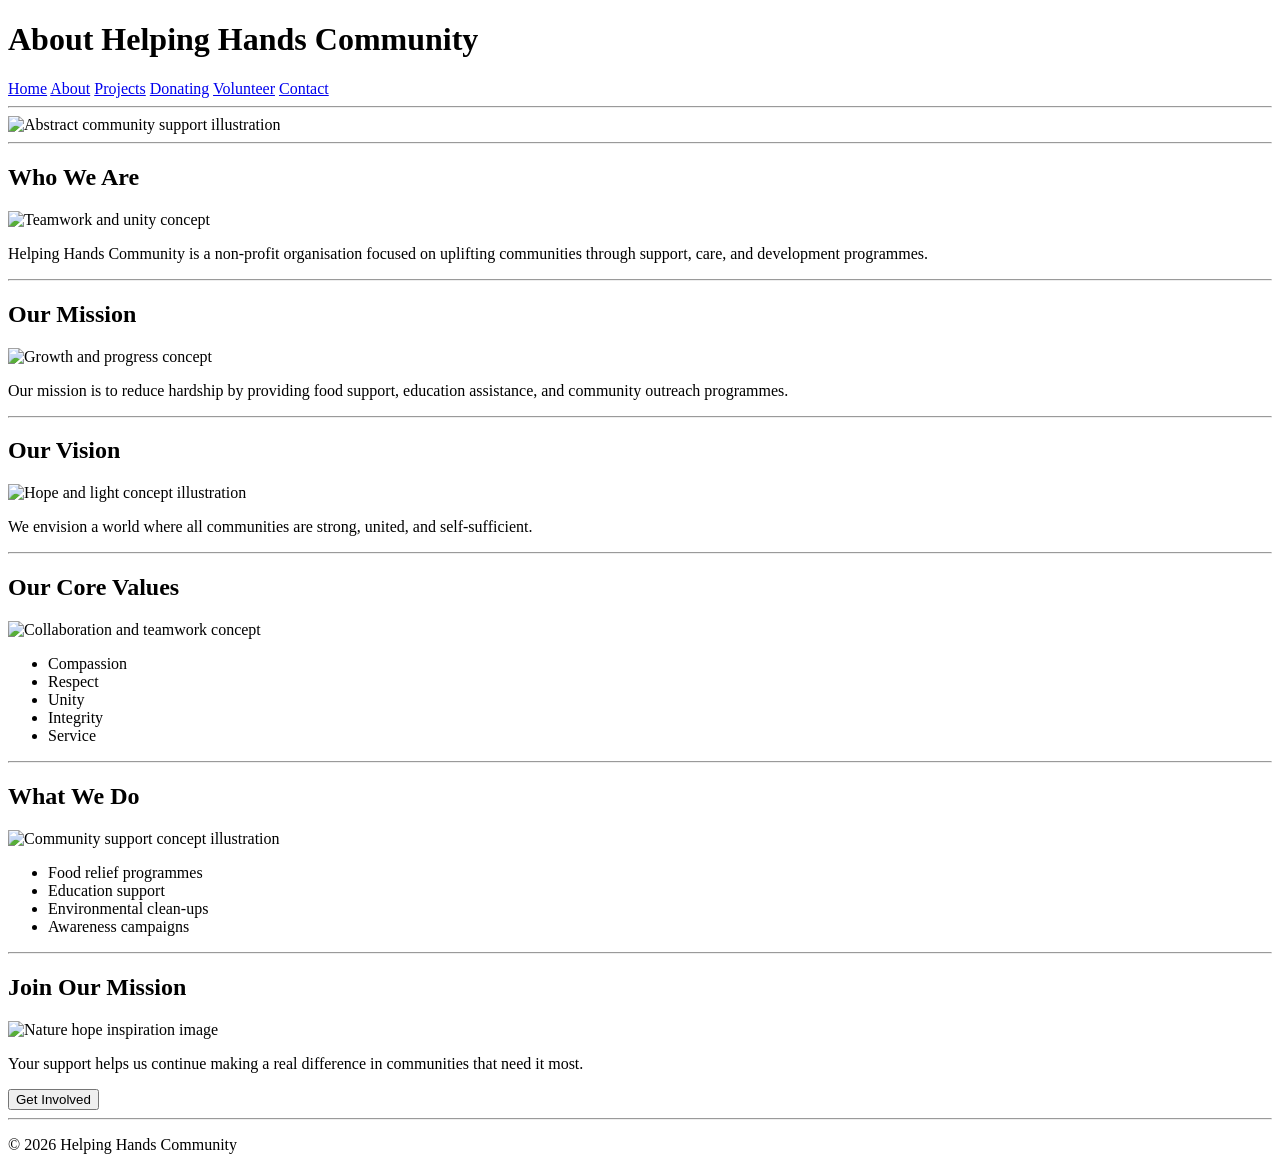
==== about.html @ 3c784768 "Initial commit" ====
<!DOCTYPE html>
<html lang="en">
<head>
  <meta charset="UTF-8">
  <meta name="viewport" content="width=device-width, initial-scale=1.0">
  <title>About Us - Helping Hands Community</title>
</head>

<body>

<header>
  <h1>About Helping Hands Community</h1>

  <nav>
    <a href="index.html">Home</a>
    <a href="about.html">About</a>
    <a href="projects.html">Projects</a>
    <a href="donating.html">Donating</a>
    <a href="volunteer.html">Volunteer</a>
    <a href="contact.html">Contact</a>
  </nav>
</header>

<hr>

<!-- HERO -->
<section>
  <img 
    src="https://images.unsplash.com/photo-1520975922284-9b0e3d0f2b0f?auto=format&fit=crop&w=1200&q=80"
    alt="Abstract community support illustration"
    width="100%"
    style="max-height:350px; object-fit:cover;"
  >
</section>

<hr>

<!-- WHO WE ARE -->
<section>
  <h2>Who We Are</h2>

  <img 
    src="https://images.unsplash.com/photo-1454165804606-c3d57bc86b40?auto=format&fit=crop&w=800&q=80"
    alt="Teamwork and unity concept"
    width="100%"
    style="max-height:250px; object-fit:cover;"
  >

  <p>
    Helping Hands Community is a non-profit organisation focused on uplifting communities
    through support, care, and development programmes.
  </p>
</section>

<hr>

<!-- MISSION -->
<section>
  <h2>Our Mission</h2>

  <img 
    src="https://images.unsplash.com/photo-1504384308090-c894fdcc538d?auto=format&fit=crop&w=800&q=80"
    alt="Growth and progress concept"
    width="100%"
    style="max-height:250px; object-fit:cover;"
  >

  <p>
    Our mission is to reduce hardship by providing food support, education assistance,
    and community outreach programmes.
  </p>
</section>

<hr>

<!-- VISION -->
<section>
  <h2>Our Vision</h2>

  <img 
    src="https://images.unsplash.com/photo-1496307042754-b4aa456c4a2d?auto=format&fit=crop&w=800&q=80"
    alt="Hope and light concept illustration"
    width="100%"
    style="max-height:250px; object-fit:cover;"
  >

  <p>
    We envision a world where all communities are strong, united, and self-sufficient.
  </p>
</section>

<hr>

<!-- VALUES -->
<section>
  <h2>Our Core Values</h2>

  <img 
    src="https://images.unsplash.com/photo-1522202176988-66273c2fd55f?auto=format&fit=crop&w=800&q=80"
    alt="Collaboration and teamwork concept"
    width="100%"
    style="max-height:250px; object-fit:cover;"
  >

  <ul>
    <li>Compassion</li>
    <li>Respect</li>
    <li>Unity</li>
    <li>Integrity</li>
    <li>Service</li>
  </ul>
</section>

<hr>

<!-- WHAT WE DO -->
<section>
  <h2>What We Do</h2>

  <img 
    src="https://images.unsplash.com/photo-1509099836639-18ba1795216d?auto=format&fit=crop&w=800&q=80"
    alt="Community support concept illustration"
    width="100%"
    style="max-height:250px; object-fit:cover;"
  >

  <ul>
    <li>Food relief programmes</li>
    <li>Education support</li>
    <li>Environmental clean-ups</li>
    <li>Awareness campaigns</li>
  </ul>
</section>

<hr>

<!-- CALL TO ACTION -->
<section>
  <h2>Join Our Mission</h2>

  <img 
    src="https://images.unsplash.com/photo-1469474968028-56623f02e42e?auto=format&fit=crop&w=1200&q=80"
    alt="Nature hope inspiration image"
    width="100%"
    style="max-height:300px; object-fit:cover;"
  >

  <p>
    Your support helps us continue making a real difference in communities that need it most.
  </p>

  <button>Get Involved</button>
</section>

<hr>

<footer>
  <p>© 2026 Helping Hands Community</p>
</footer>

</body>
</html>
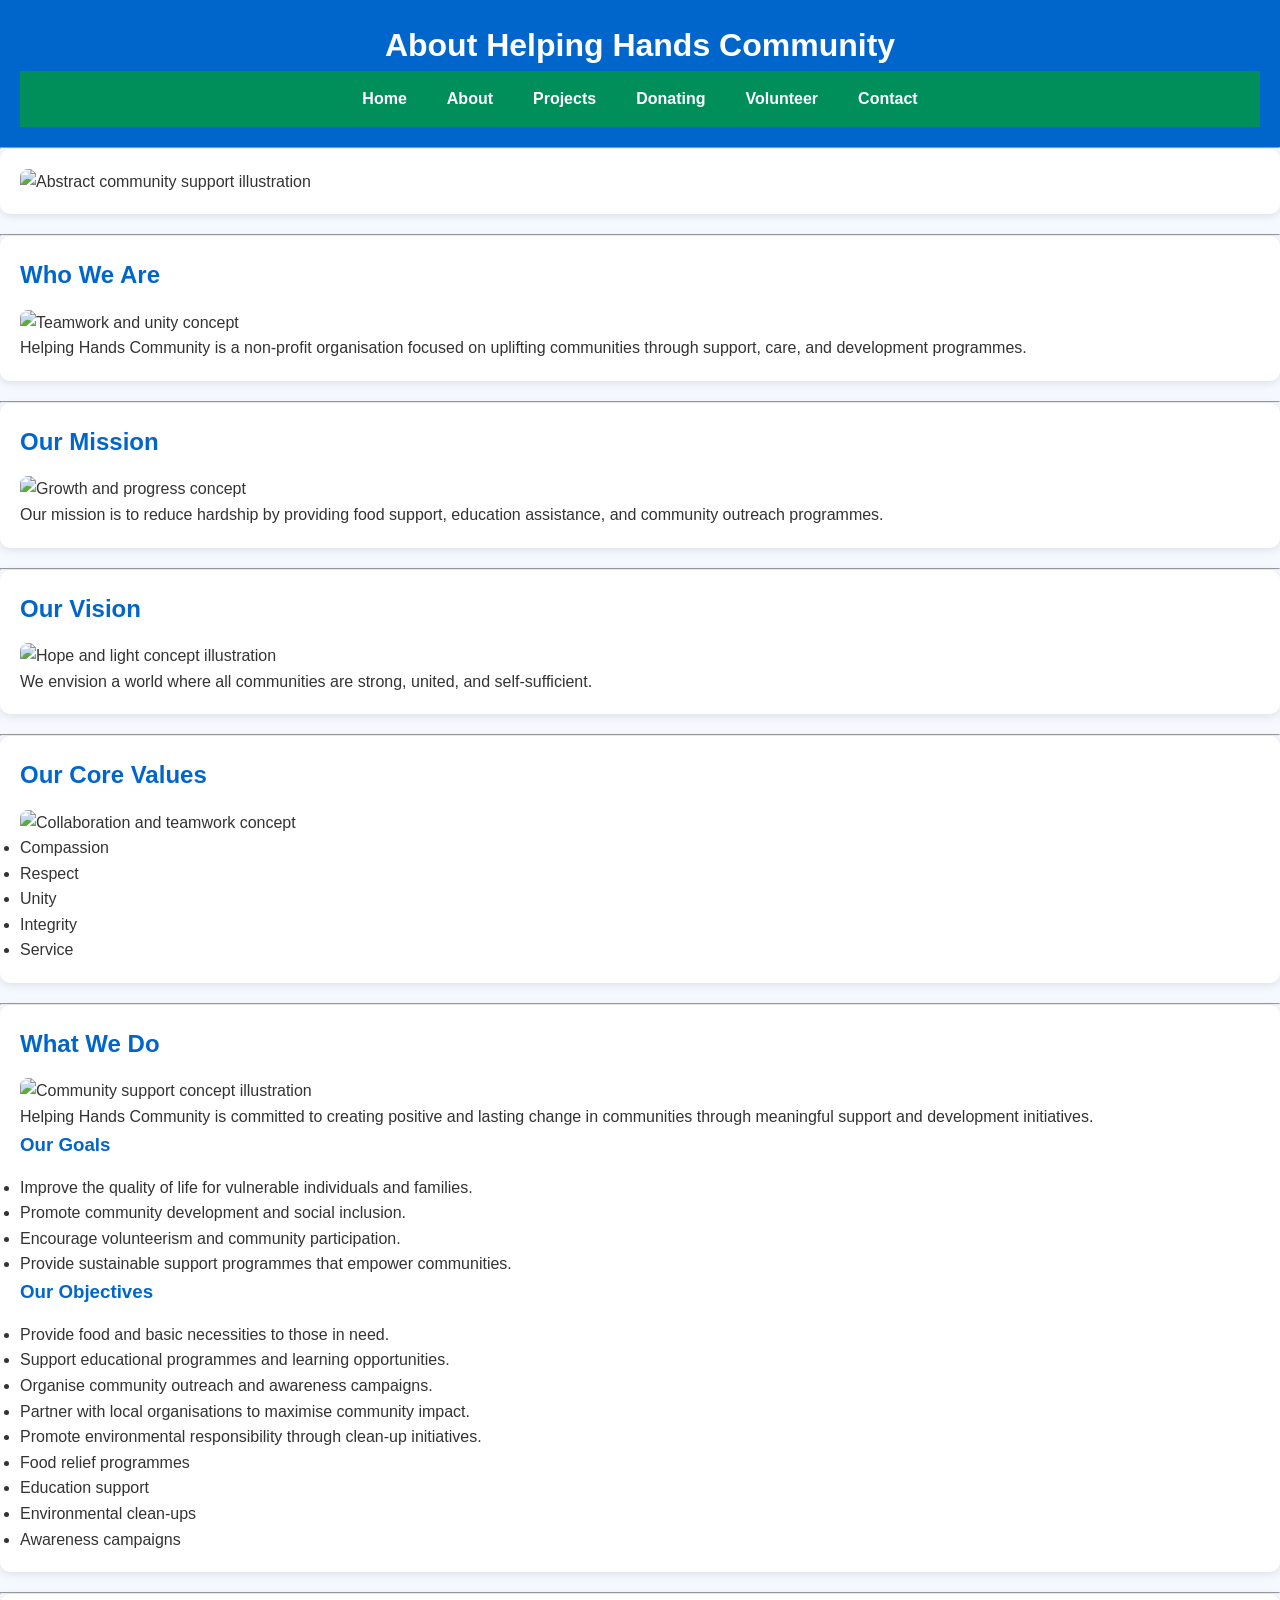
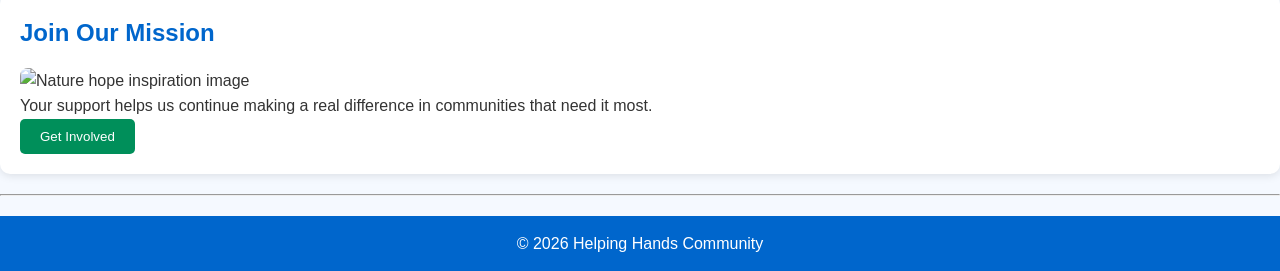
==== commit 404ac1e8: "Updated README and added responsive CSS styling" ====
--- a/about.html
+++ b/about.html
@@ -4,6 +4,7 @@
   <meta charset="UTF-8">
   <meta name="viewport" content="width=device-width, initial-scale=1.0">
   <title>About Us - Helping Hands Community</title>
+  <link rel="stylesheet" href="css/style.css"
 </head>
 
 <body>
@@ -123,6 +124,27 @@
     width="100%"
     style="max-height:250px; object-fit:cover;"
   >
+  <p>
+     Helping Hands Community is committed to creating positive and lasting change in communities through meaningful support and development initiatives.
+  </p>
+
+  <h3>Our Goals</h3>
+  <ul>
+    <li>Improve the quality of life for vulnerable individuals and families.</li>
+    <li>Promote community development and social inclusion.</li>
+    <li>Encourage volunteerism and community participation.</li>
+    <li>Provide sustainable support programmes that empower communities.</li>
+  </ul>
+
+  <h3>Our Objectives</h3>
+  <ul>
+    <li>Provide food and basic necessities to those in need.</li>
+    <li>Support educational programmes and learning opportunities.</li>
+    <li>Organise community outreach and awareness campaigns.</li>
+    <li>Partner with local organisations to maximise community impact.</li>
+    <li>Promote environmental responsibility through clean-up initiatives.</li>
+    </ul>
+  </p>
 
   <ul>
     <li>Food relief programmes</li>
--- a/css/style.css
+++ b/css/style.css
@@ -0,0 +1,139 @@
+/* CSS Reset */
+*{
+    margin:0;
+    padding:0;
+    box-sizing:border-box;
+}
+
+/* Base Styles */
+body{
+    font-family: Arial, sans-serif;
+    line-height:1.6;
+    background-color:#f5f9ff;
+    color:#333;
+}
+
+/* Header */
+header{
+    background:#0066cc; /* Blue */
+    color:white;
+    text-align:center;
+    padding:20px;
+}
+
+/* Navigation */
+nav{
+    background:#008f5a; /* Green */
+    display:flex;
+    justify-content:center;
+    flex-wrap:wrap;
+}
+
+nav a{
+    color:white;
+    text-decoration:none;
+    padding:15px 20px;
+    font-weight:bold;
+}
+
+nav a:hover{
+    background:#006b44;
+}
+
+/* Main Content */
+main{
+    max-width:1200px;
+    margin:auto;
+    padding:20px;
+}
+
+/* Sections */
+section{
+    background:white;
+    padding:20px;
+    margin-bottom:20px;
+    border-radius:10px;
+    box-shadow:0 2px 8px rgba(0,0,0,0.1);
+}
+
+/* Headings */
+h1{
+    color:white;
+}
+
+h2, h3{
+    color:#0066cc; /* Blue */
+    margin-bottom:15px;
+}
+
+/* Images */
+img{
+    max-width:100%;
+    height:auto;
+    border-radius:8px;
+}
+
+/* Buttons */
+button,
+.btn{
+    background:#008f5a; /* Green */
+    color:white;
+    border:none;
+    padding:10px 20px;
+    border-radius:5px;
+    cursor:pointer;
+}
+
+button:hover,
+.btn:hover{
+    background:#006b44;
+}
+
+/* Forms */
+form{
+    display:flex;
+    flex-direction:column;
+}
+
+input,
+textarea{
+    padding:10px;
+    margin-bottom:15px;
+    border:1px solid #0066cc;
+    border-radius:5px;
+}
+
+/* Footer */
+footer{
+    background:#0066cc; /* Blue */
+    color:white;
+    text-align:center;
+    padding:15px;
+    margin-top:20px;
+    /* Tablet */
+@media (max-width: 768px){
+    nav{
+        flex-direction:column;
+        align-items:center;
+    }
+
+    nav a{
+        width:100%;
+        text-align:center;
+    }
+}
+
+/* Mobile */
+@media (max-width: 480px){
+    body{
+        font-size:14px;
+    }
+
+    header{
+        padding:15px;
+    }
+
+    section{
+        padding:15px;
+    }
+}
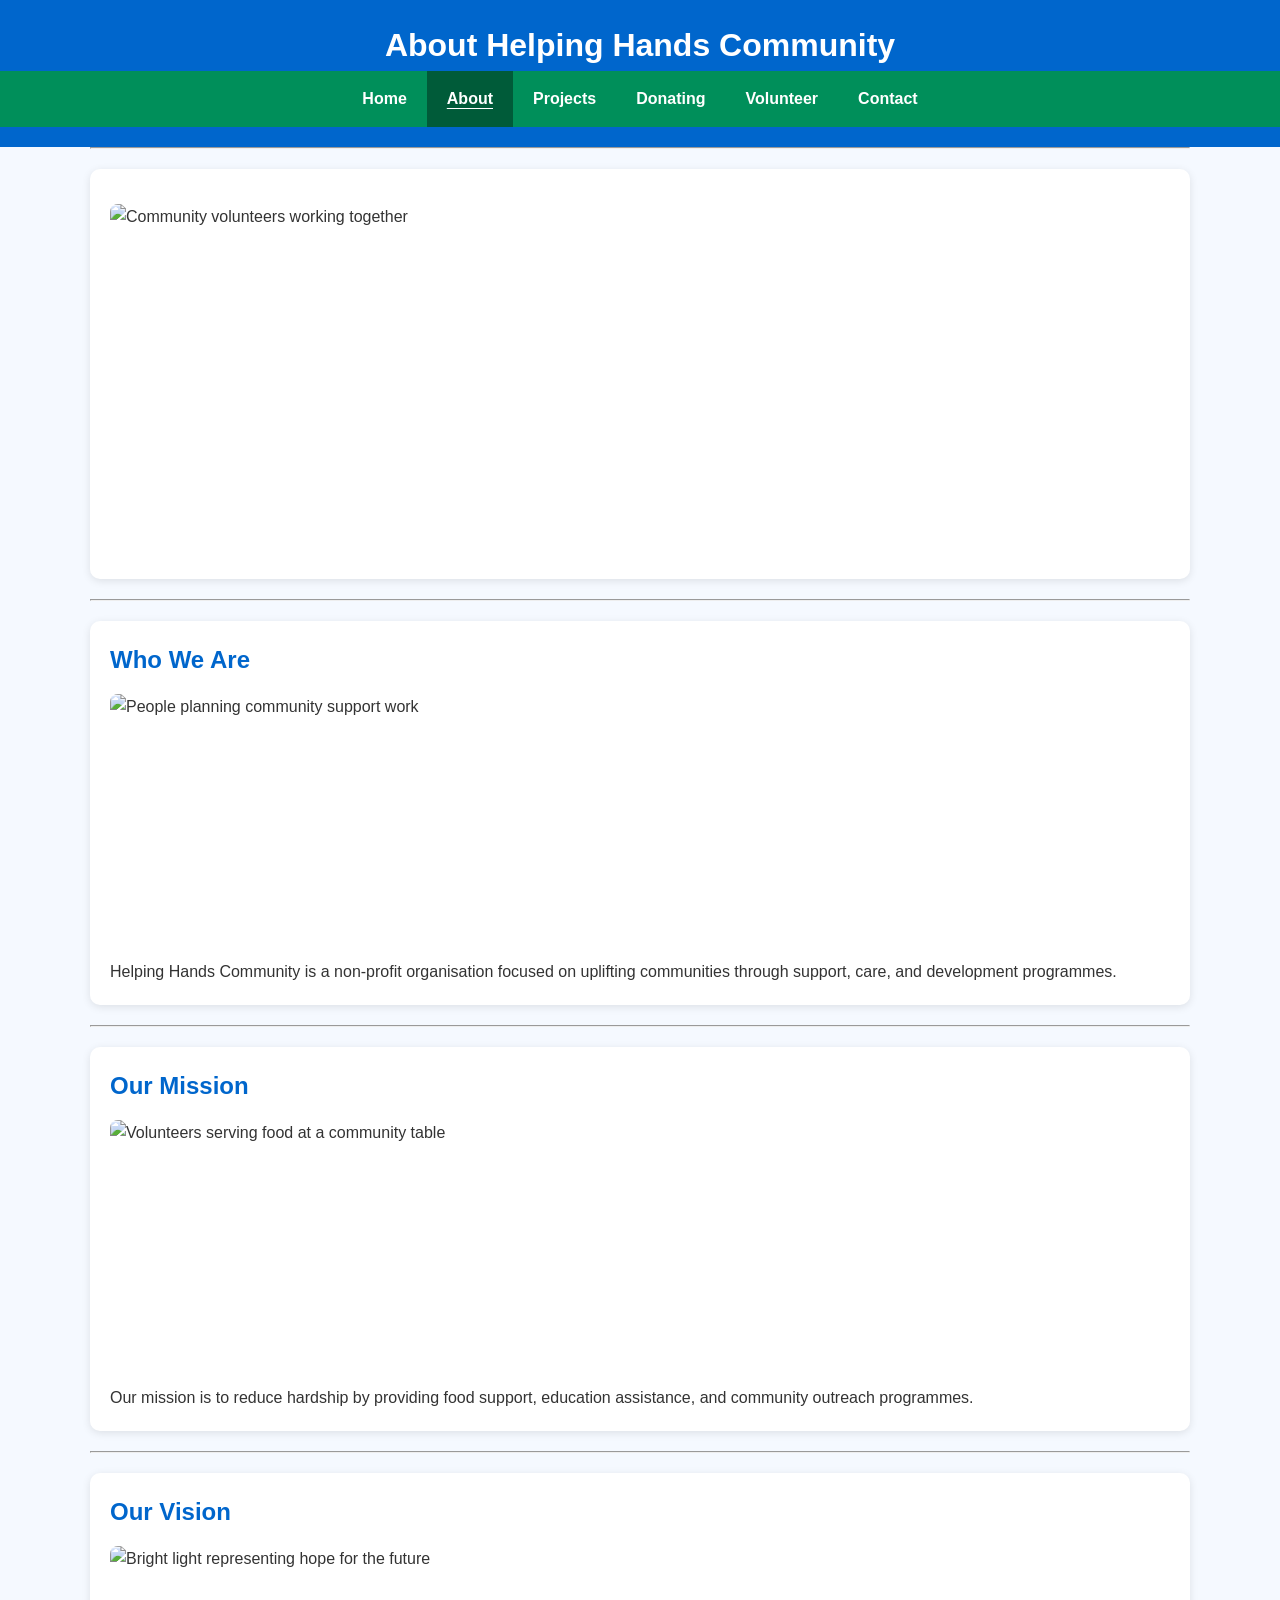
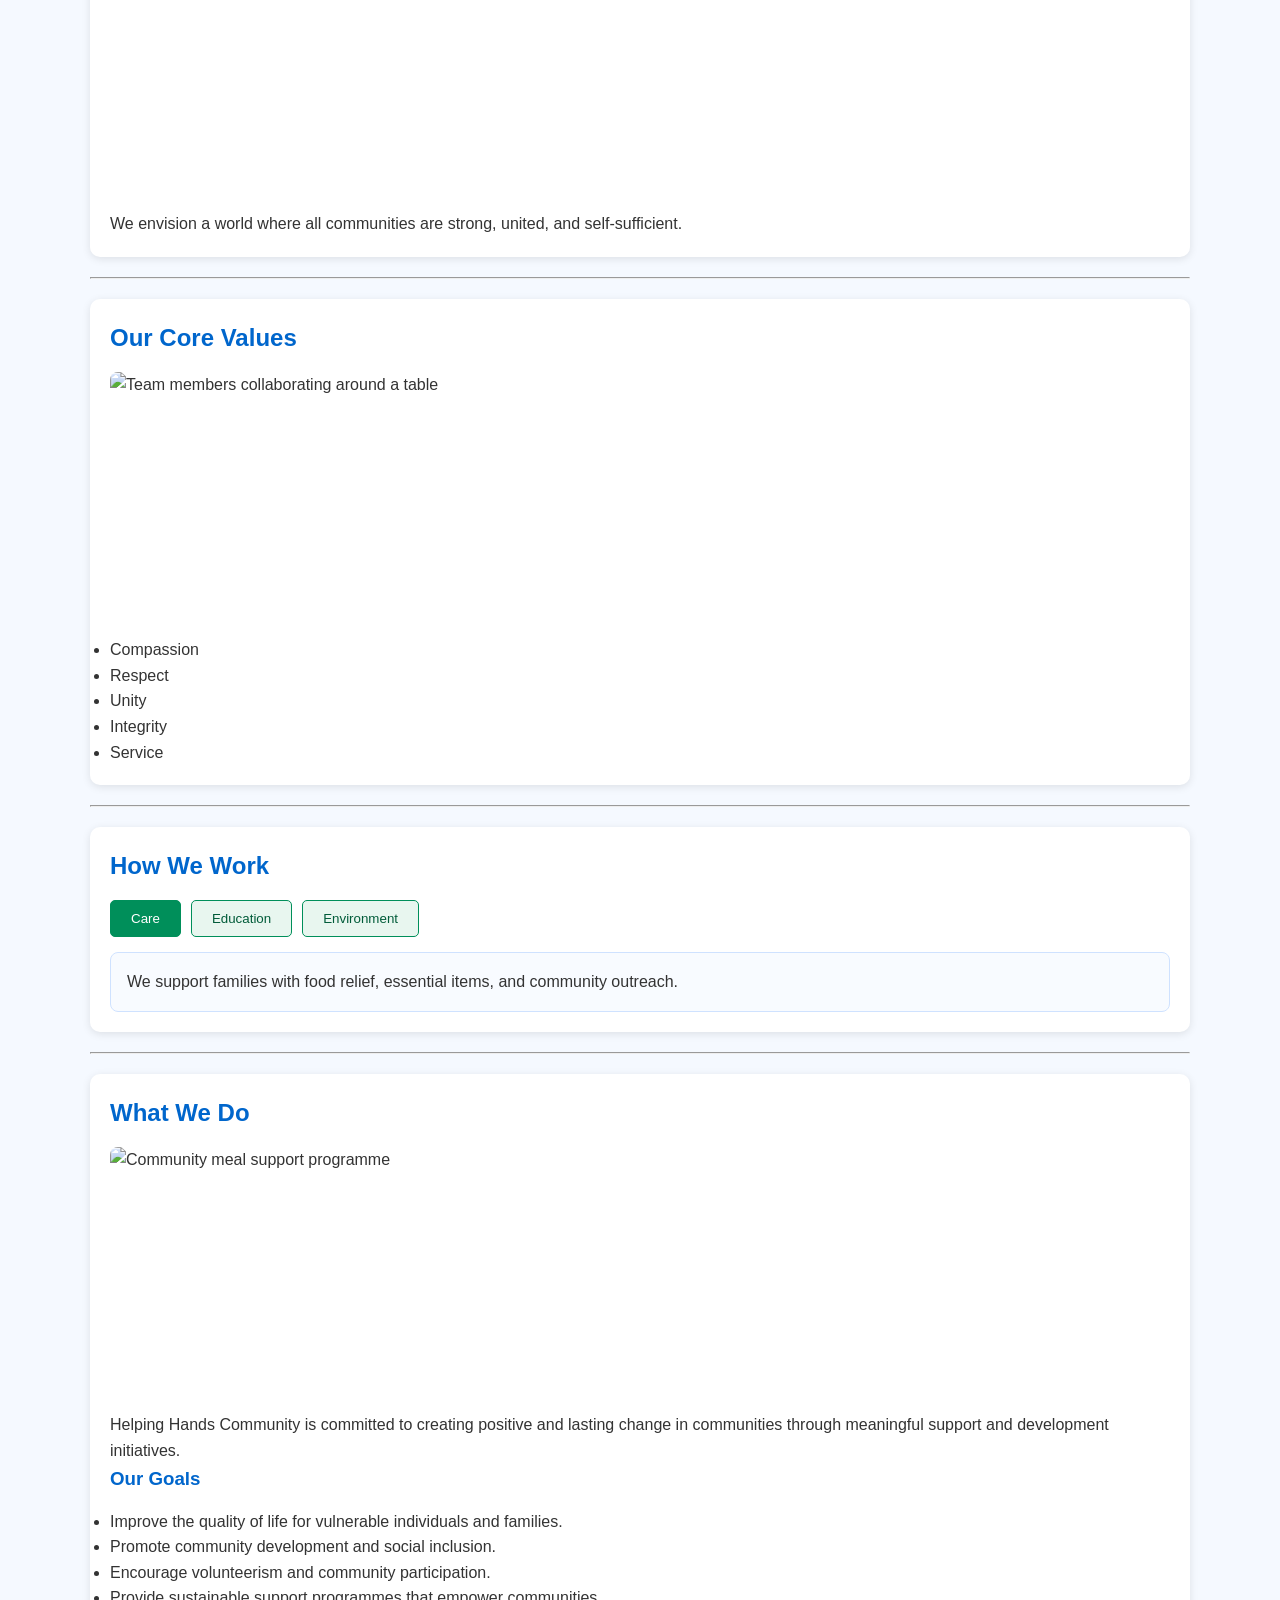
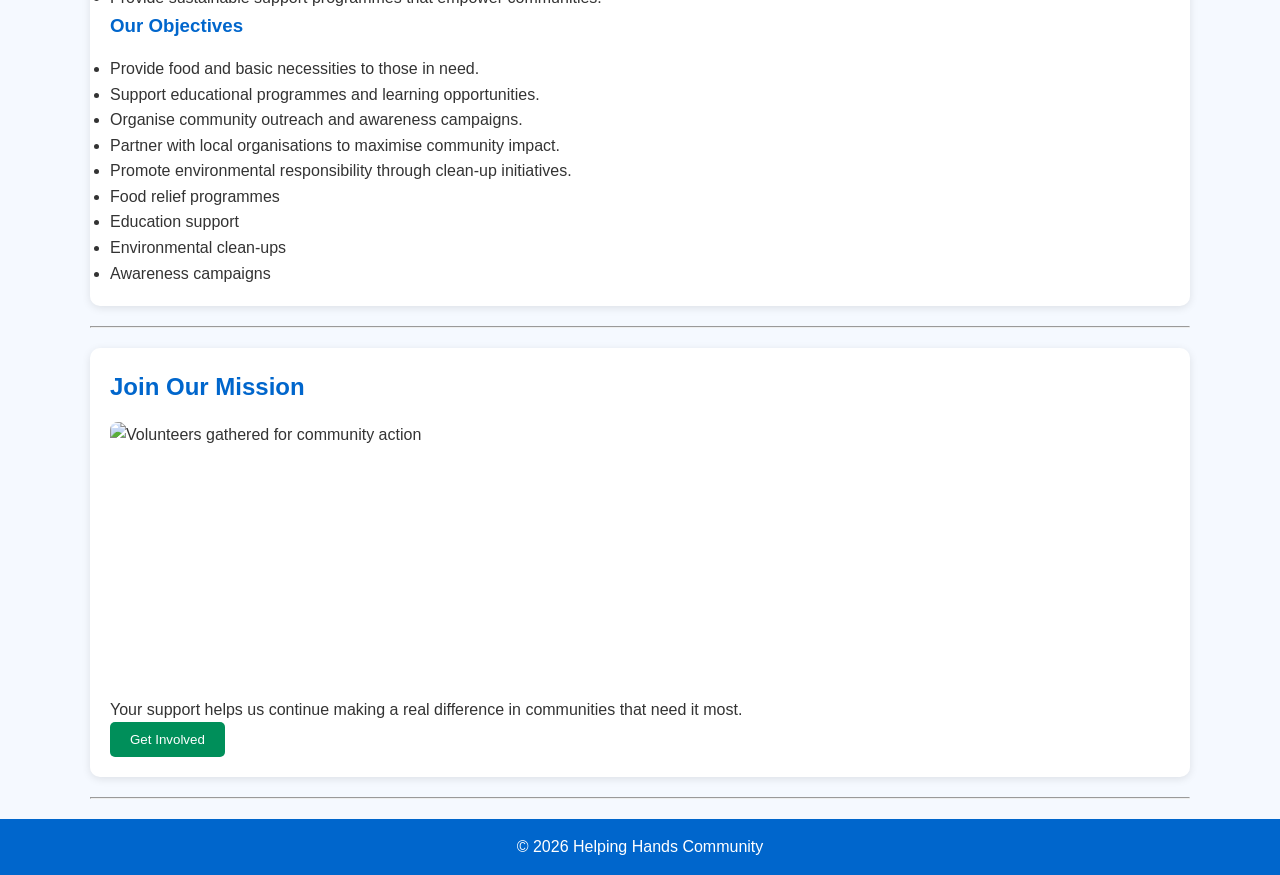
==== commit b0b10564: "Updated website" ====
--- a/about.html
+++ b/about.html
@@ -4,7 +4,9 @@
   <meta charset="UTF-8">
   <meta name="viewport" content="width=device-width, initial-scale=1.0">
   <title>About Us - Helping Hands Community</title>
-  <link rel="stylesheet" href="css/style.css"
+  <link rel="stylesheet" href="css/style.css">
+  <script src="https://code.jquery.com/jquery-3.7.1.min.js" defer></script>
+  <script src="javascript/script.js" defer></script>
 </head>
 
 <body>
@@ -27,8 +29,8 @@
 <!-- HERO -->
 <section>
   <img 
-    src="https://images.unsplash.com/photo-1520975922284-9b0e3d0f2b0f?auto=format&fit=crop&w=1200&q=80"
-    alt="Abstract community support illustration"
+    src="https://images.unsplash.com/photo-1532629345422-7515f3d16bb6?auto=format&fit=crop&w=1200&q=80"
+    alt="Community volunteers working together"
     width="100%"
     style="max-height:350px; object-fit:cover;"
   >
@@ -42,7 +44,7 @@
 
   <img 
     src="https://images.unsplash.com/photo-1454165804606-c3d57bc86b40?auto=format&fit=crop&w=800&q=80"
-    alt="Teamwork and unity concept"
+    alt="People planning community support work"
     width="100%"
     style="max-height:250px; object-fit:cover;"
   >
@@ -60,8 +62,8 @@
   <h2>Our Mission</h2>
 
   <img 
-    src="https://images.unsplash.com/photo-1504384308090-c894fdcc538d?auto=format&fit=crop&w=800&q=80"
-    alt="Growth and progress concept"
+    src="https://images.unsplash.com/photo-1509099836639-18ba1795216d?auto=format&fit=crop&w=800&q=80"
+    alt="Volunteers serving food at a community table"
     width="100%"
     style="max-height:250px; object-fit:cover;"
   >
@@ -80,7 +82,7 @@
 
   <img 
     src="https://images.unsplash.com/photo-1496307042754-b4aa456c4a2d?auto=format&fit=crop&w=800&q=80"
-    alt="Hope and light concept illustration"
+    alt="Bright light representing hope for the future"
     width="100%"
     style="max-height:250px; object-fit:cover;"
   >
@@ -98,7 +100,7 @@
 
   <img 
     src="https://images.unsplash.com/photo-1522202176988-66273c2fd55f?auto=format&fit=crop&w=800&q=80"
-    alt="Collaboration and teamwork concept"
+    alt="Team members collaborating around a table"
     width="100%"
     style="max-height:250px; object-fit:cover;"
   >
@@ -114,13 +116,37 @@
 
 <hr>
 
+<!-- TABS -->
+<section class="jquery-tabs">
+  <h2>How We Work</h2>
+  <div class="tab-buttons" role="tablist" aria-label="Community work details">
+    <button type="button" class="tab-button active" data-tab="care" role="tab" aria-selected="true">Care</button>
+    <button type="button" class="tab-button" data-tab="education" role="tab" aria-selected="false">Education</button>
+    <button type="button" class="tab-button" data-tab="environment" role="tab" aria-selected="false">Environment</button>
+  </div>
+
+  <div class="tab-panel active" id="care" role="tabpanel">
+    <p>We support families with food relief, essential items, and community outreach.</p>
+  </div>
+
+  <div class="tab-panel" id="education" role="tabpanel">
+    <p>We help learners through school supplies, learning support, and awareness programmes.</p>
+  </div>
+
+  <div class="tab-panel" id="environment" role="tabpanel">
+    <p>We organise clean-up projects that encourage safe and healthy shared spaces.</p>
+  </div>
+</section>
+
+<hr>
+
 <!-- WHAT WE DO -->
 <section>
   <h2>What We Do</h2>
 
   <img 
     src="https://images.unsplash.com/photo-1509099836639-18ba1795216d?auto=format&fit=crop&w=800&q=80"
-    alt="Community support concept illustration"
+    alt="Community meal support programme"
     width="100%"
     style="max-height:250px; object-fit:cover;"
   >
@@ -161,8 +187,8 @@
   <h2>Join Our Mission</h2>
 
   <img 
-    src="https://images.unsplash.com/photo-1469474968028-56623f02e42e?auto=format&fit=crop&w=1200&q=80"
-    alt="Nature hope inspiration image"
+    src="https://images.unsplash.com/photo-1469571486292-0ba58a3f068b?auto=format&fit=crop&w=1200&q=80"
+    alt="Volunteers gathered for community action"
     width="100%"
     style="max-height:300px; object-fit:cover;"
   >
@@ -171,7 +197,7 @@
     Your support helps us continue making a real difference in communities that need it most.
   </p>
 
-  <button>Get Involved</button>
+  <button type="button" data-link="volunteer.html">Get Involved</button>
 </section>
 
 <hr>
@@ -181,4 +207,4 @@
 </footer>
 
 </body>
-</html>+</html>
--- a/css/style.css
+++ b/css/style.css
@@ -11,6 +11,7 @@
     line-height:1.6;
     background-color:#f5f9ff;
     color:#333;
+    padding:0 20px;
 }
 
 /* Header */
@@ -19,6 +20,8 @@
     color:white;
     text-align:center;
     padding:20px;
+    margin:0 -20px;
+    animation:slideDown 600ms ease-out both;
 }
 
 /* Navigation */
@@ -27,6 +30,7 @@
     display:flex;
     justify-content:center;
     flex-wrap:wrap;
+    margin:0 -20px;
 }
 
 nav a{
@@ -34,10 +38,12 @@
     text-decoration:none;
     padding:15px 20px;
     font-weight:bold;
+    transition:background 200ms ease, transform 200ms ease;
 }
 
 nav a:hover{
     background:#006b44;
+    transform:translateY(-2px);
 }
 
 /* Main Content */
@@ -51,9 +57,21 @@
 section{
     background:white;
     padding:20px;
-    margin-bottom:20px;
+    width:100%;
+    max-width:1100px;
+    margin:0 auto 20px;
     border-radius:10px;
     box-shadow:0 2px 8px rgba(0,0,0,0.1);
+    transition:box-shadow 220ms ease, transform 220ms ease;
+}
+
+section:hover{
+    box-shadow:0 8px 18px rgba(0,0,0,0.12);
+}
+
+hr{
+    max-width:1100px;
+    margin:0 auto 20px;
 }
 
 /* Headings */
@@ -68,9 +86,156 @@
 
 /* Images */
 img{
+    display:block;
+    width:100%;
     max-width:100%;
+    height:260px;
+    object-fit:cover;
+    border-radius:8px;
+    margin:15px 0;
+    transition:transform 250ms ease, filter 250ms ease;
+}
+
+section img:hover{
+    filter:saturate(1.08);
+    transform:scale(1.01);
+}
+
+section:first-of-type img{
+    height:340px;
+}
+
+.image-gallery{
+    display:grid;
+    grid-template-columns:repeat(3, 1fr);
+    gap:15px;
+}
+
+.image-gallery h2{
+    grid-column:1 / -1;
+}
+
+.image-gallery img{
+    height:220px;
+    margin:0;
+}
+
+.dynamic-list,
+.sort-list{
+    display:grid;
+    grid-template-columns:repeat(3, 1fr);
+    gap:15px;
+}
+
+.dynamic-card,
+.project-card{
+    border:1px solid #cfe2ff;
+    border-radius:8px;
+    padding:16px;
+    background:#f8fbff;
+    transition:border-color 220ms ease, box-shadow 220ms ease, transform 220ms ease;
+}
+
+.dynamic-card:hover,
+.project-card:hover{
+    border-color:#008f5a;
+    box-shadow:0 8px 18px rgba(0,0,0,0.1);
+    transform:translateY(-4px);
+}
+
+.dynamic-card span,
+.project-card span{
+    display:inline-block;
+    margin-bottom:8px;
+    color:#005b39;
+    font-weight:bold;
+}
+
+.tab-buttons{
+    display:flex;
+    flex-wrap:wrap;
+    gap:10px;
+    margin-bottom:15px;
+}
+
+.tab-button{
+    background:#e8f6ef;
+    color:#005b39;
+    border:1px solid #008f5a;
+}
+
+.tab-button.active{
+    background:#008f5a;
+    color:white;
+}
+
+.tab-panel{
+    display:none;
+    border:1px solid #cfe2ff;
+    border-radius:8px;
+    padding:16px;
+    background:#f8fbff;
+}
+
+.tab-panel.active{
+    display:block;
+    animation:fadeIn 240ms ease both;
+}
+
+.accordion-toggle{
+    width:100%;
+    margin-top:10px;
+    text-align:left;
+}
+
+.accordion-panel{
+    display:none;
+    padding:15px;
+    border:1px solid #cfe2ff;
+    border-top:0;
+    border-radius:0 0 8px 8px;
+    background:#f8fbff;
+}
+
+.lightbox{
+    position:fixed;
+    inset:0;
+    z-index:1100;
+    display:none;
+    align-items:center;
+    justify-content:center;
+    padding:24px;
+    background:rgba(0,0,0,0.82);
+}
+
+.lightbox.open{
+    display:flex;
+    animation:fadeIn 180ms ease both;
+}
+
+.lightbox img{
+    width:auto;
+    max-width:90vw;
     height:auto;
-    border-radius:8px;
+    max-height:82vh;
+    margin:0;
+    object-fit:contain;
+    animation:popIn 220ms ease both;
+}
+
+.lightbox-close{
+    position:absolute;
+    top:18px;
+    right:18px;
+    width:40px;
+    height:40px;
+    padding:0;
+    border-radius:50%;
+    font-size:24px;
+}
+
+.js-enhanced section{
+    scroll-margin-top:20px;
 }
 
 /* Buttons */
@@ -82,11 +247,14 @@
     padding:10px 20px;
     border-radius:5px;
     cursor:pointer;
+    transition:background 200ms ease, transform 200ms ease, box-shadow 200ms ease;
 }
 
 button:hover,
 .btn:hover{
     background:#006b44;
+    box-shadow:0 6px 14px rgba(0,0,0,0.16);
+    transform:translateY(-2px);
 }
 
 /* Forms */
@@ -96,11 +264,33 @@
 }
 
 input,
-textarea{
+textarea,
+select{
     padding:10px;
     margin-bottom:15px;
     border:1px solid #0066cc;
     border-radius:5px;
+    font:inherit;
+    width:100%;
+    transition:border-color 200ms ease, box-shadow 200ms ease, background 200ms ease;
+}
+
+input:focus,
+textarea:focus,
+select:focus{
+    box-shadow:0 0 0 3px rgba(0,102,204,0.18);
+    outline:none;
+}
+
+label{
+    font-weight:bold;
+    margin-bottom:6px;
+}
+
+.form-row{
+    display:flex;
+    flex-direction:column;
+    margin-bottom:12px;
 }
 
 /* Footer */
@@ -110,6 +300,153 @@
     text-align:center;
     padding:15px;
     margin-top:20px;
+    margin-left:-20px;
+    margin-right:-20px;
+}
+
+nav a.active{
+    background:#005b39;
+    text-decoration:underline;
+    text-underline-offset:4px;
+}
+
+.form-message{
+    margin-top:15px;
+    padding:12px;
+    border-radius:5px;
+    background:#e8f6ef;
+    color:#005b39;
+    font-weight:bold;
+}
+
+.field-error{
+    border-color:#cc0000;
+    background:#fff7f7;
+}
+
+input.has-value:not(.field-error),
+textarea.has-value:not(.field-error),
+select.has-value:not(.field-error){
+    border-color:#008f5a;
+}
+
+.field-error-message{
+    color:#cc0000;
+    font-size:14px;
+    min-height:20px;
+    margin-top:-8px;
+    margin-bottom:8px;
+}
+
+.map{
+    width:100%;
+    height:360px;
+    margin-top:15px;
+    border:2px solid #0066cc;
+    border-radius:8px;
+    overflow:hidden;
+}
+
+.modal{
+    position:fixed;
+    inset:0;
+    z-index:1000;
+    display:none;
+    align-items:center;
+    justify-content:center;
+    padding:20px;
+    background:rgba(0,0,0,0.55);
+}
+
+.modal.open{
+    display:flex;
+    animation:fadeIn 180ms ease both;
+}
+
+.modal-content{
+    position:relative;
+    width:min(100%, 460px);
+    background:white;
+    padding:28px;
+    border-radius:8px;
+    box-shadow:0 10px 30px rgba(0,0,0,0.25);
+    text-align:center;
+    animation:popIn 220ms ease both;
+}
+
+.modal-close{
+    position:absolute;
+    top:10px;
+    right:10px;
+    width:34px;
+    height:34px;
+    padding:0;
+    border-radius:50%;
+    font-size:22px;
+    line-height:1;
+}
+
+button:disabled{
+    cursor:not-allowed;
+    opacity:0.7;
+}
+
+.animate-on-scroll{
+    opacity:0;
+    transform:translateY(24px);
+}
+
+.animate-on-scroll.is-visible{
+    opacity:1;
+    transform:translateY(0);
+}
+
+@keyframes slideDown{
+    from{
+        opacity:0;
+        transform:translateY(-20px);
+    }
+    to{
+        opacity:1;
+        transform:translateY(0);
+    }
+}
+
+@keyframes fadeIn{
+    from{
+        opacity:0;
+    }
+    to{
+        opacity:1;
+    }
+}
+
+@keyframes popIn{
+    from{
+        opacity:0;
+        transform:scale(0.96);
+    }
+    to{
+        opacity:1;
+        transform:scale(1);
+    }
+}
+
+@media (prefers-reduced-motion: reduce){
+    *,
+    *::before,
+    *::after{
+        animation-duration:1ms !important;
+        scroll-behavior:auto !important;
+        transition-duration:1ms !important;
+    }
+
+    .animate-on-scroll{
+        opacity:1;
+        transform:none;
+    }
+}
+
     /* Tablet */
 @media (max-width: 768px){
     nav{
@@ -121,19 +458,60 @@
         width:100%;
         text-align:center;
     }
+
+    section{
+        max-width:680px;
+    }
+
+    .image-gallery{
+        grid-template-columns:1fr;
+    }
+
+    .dynamic-list,
+    .sort-list{
+        grid-template-columns:1fr;
+    }
+
+    img,
+    section:first-of-type img,
+    .image-gallery img{
+        height:240px;
+    }
+
+    .map{
+        height:300px;
+    }
 }
 
 /* Mobile */
 @media (max-width: 480px){
     body{
         font-size:14px;
+        padding:0 12px;
     }
 
     header{
         padding:15px;
+        margin:0 -12px;
+    }
+
+    nav,
+    footer{
+        margin-left:-12px;
+        margin-right:-12px;
     }
 
     section{
         padding:15px;
     }
-}+
+    img,
+    section:first-of-type img,
+    .image-gallery img{
+        height:200px;
+    }
+
+    .map{
+        height:240px;
+    }
+}
